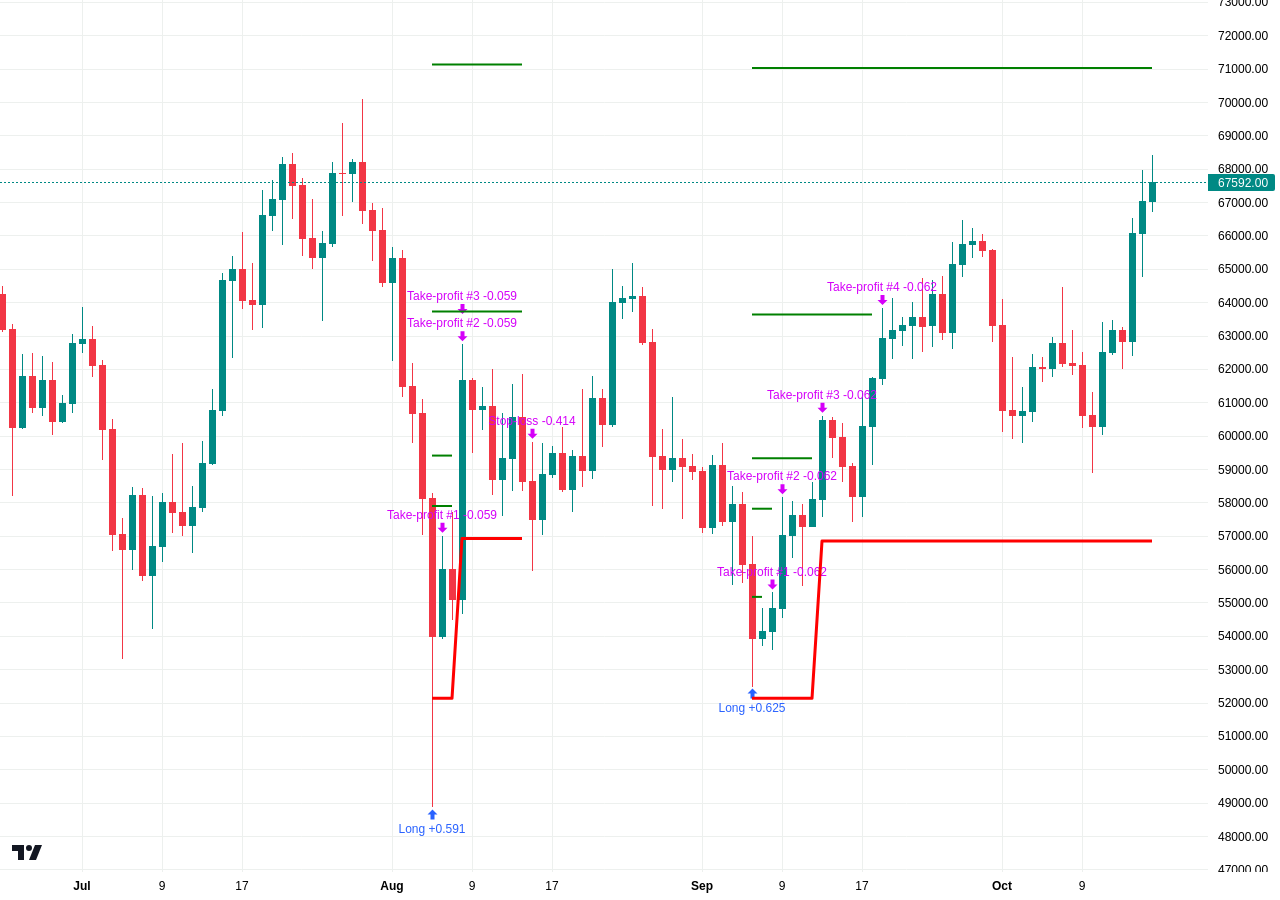
==== lightweight-charts-example-2/index.html @ c3684946 "Add Lightweight Charts examples" ====
<!DOCTYPE html>
<html lang="ru">
  <head>
    <title>CHART #2</title>
    <meta charset="UTF-8" />
    <meta name="viewport" content="width=device-width, initial-scale=1" />
    <link rel="stylesheet" href="main.css" />
  </head>
  <body>
    <div id="chart-panel"></div>
    <script src="lightweight-charts.js"></script>
    <script type="module" src="main.js"></script>
  </body>
</html>
---- lightweight-charts-example-2/main.css ----
body {
  width: 100vw;
  height: 100vh;
  margin: 0;
}

#chart-panel {
  width: 100%;
  height: 100%;

  cursor: crosshair;
}
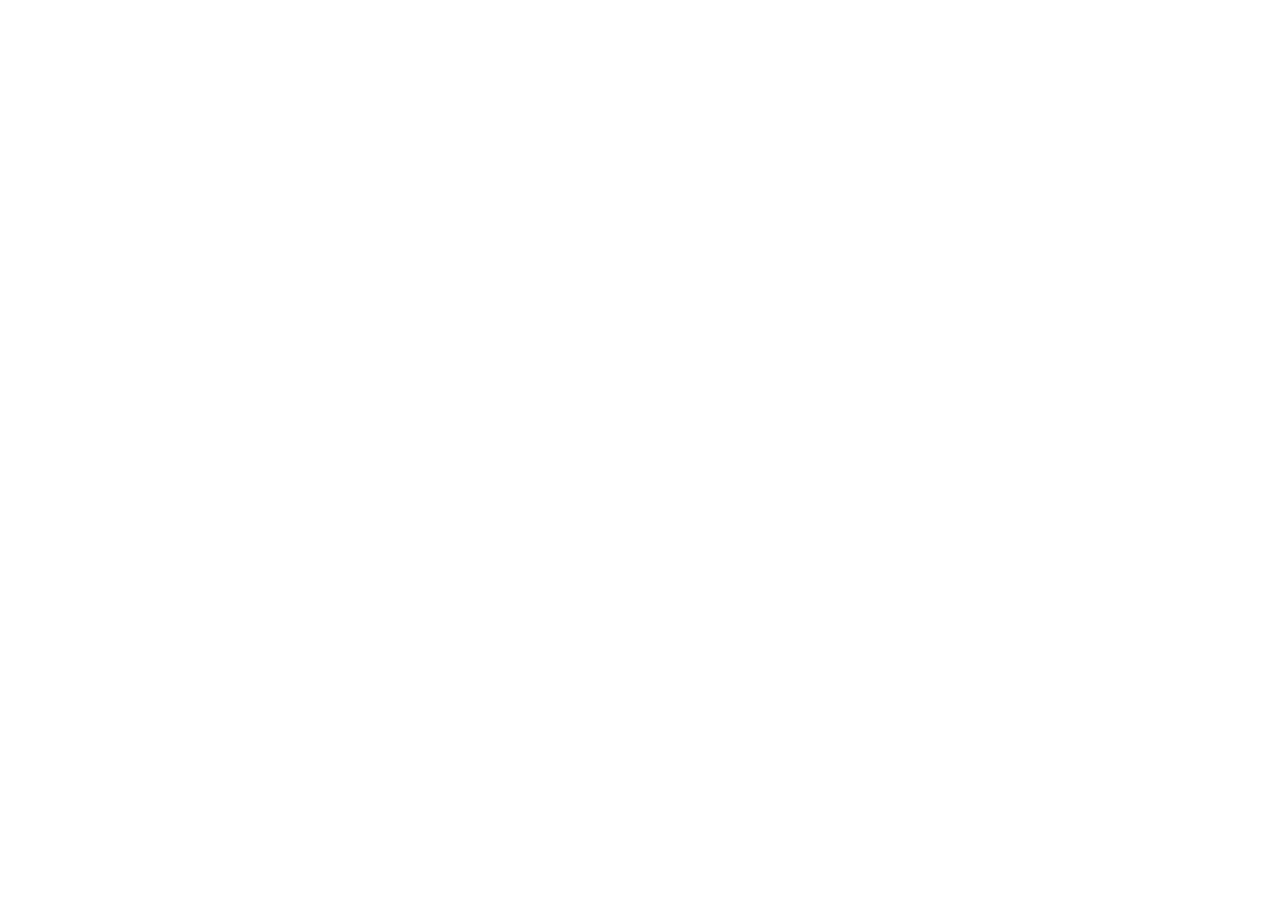
==== commit ad1be8ef: "Switch to CDN for lightweight-charts library" ====
--- a/lightweight-charts-example-2/index.html
+++ b/lightweight-charts-example-2/index.html
@@ -8,7 +8,7 @@
   </head>
   <body>
     <div id="chart-panel"></div>
-    <script src="lightweight-charts.js"></script>
+    <script src="https://unpkg.com/lightweight-charts@4.0.0/dist/lightweight-charts.standalone.production.js"></script>
     <script type="module" src="main.js"></script>
   </body>
 </html>
